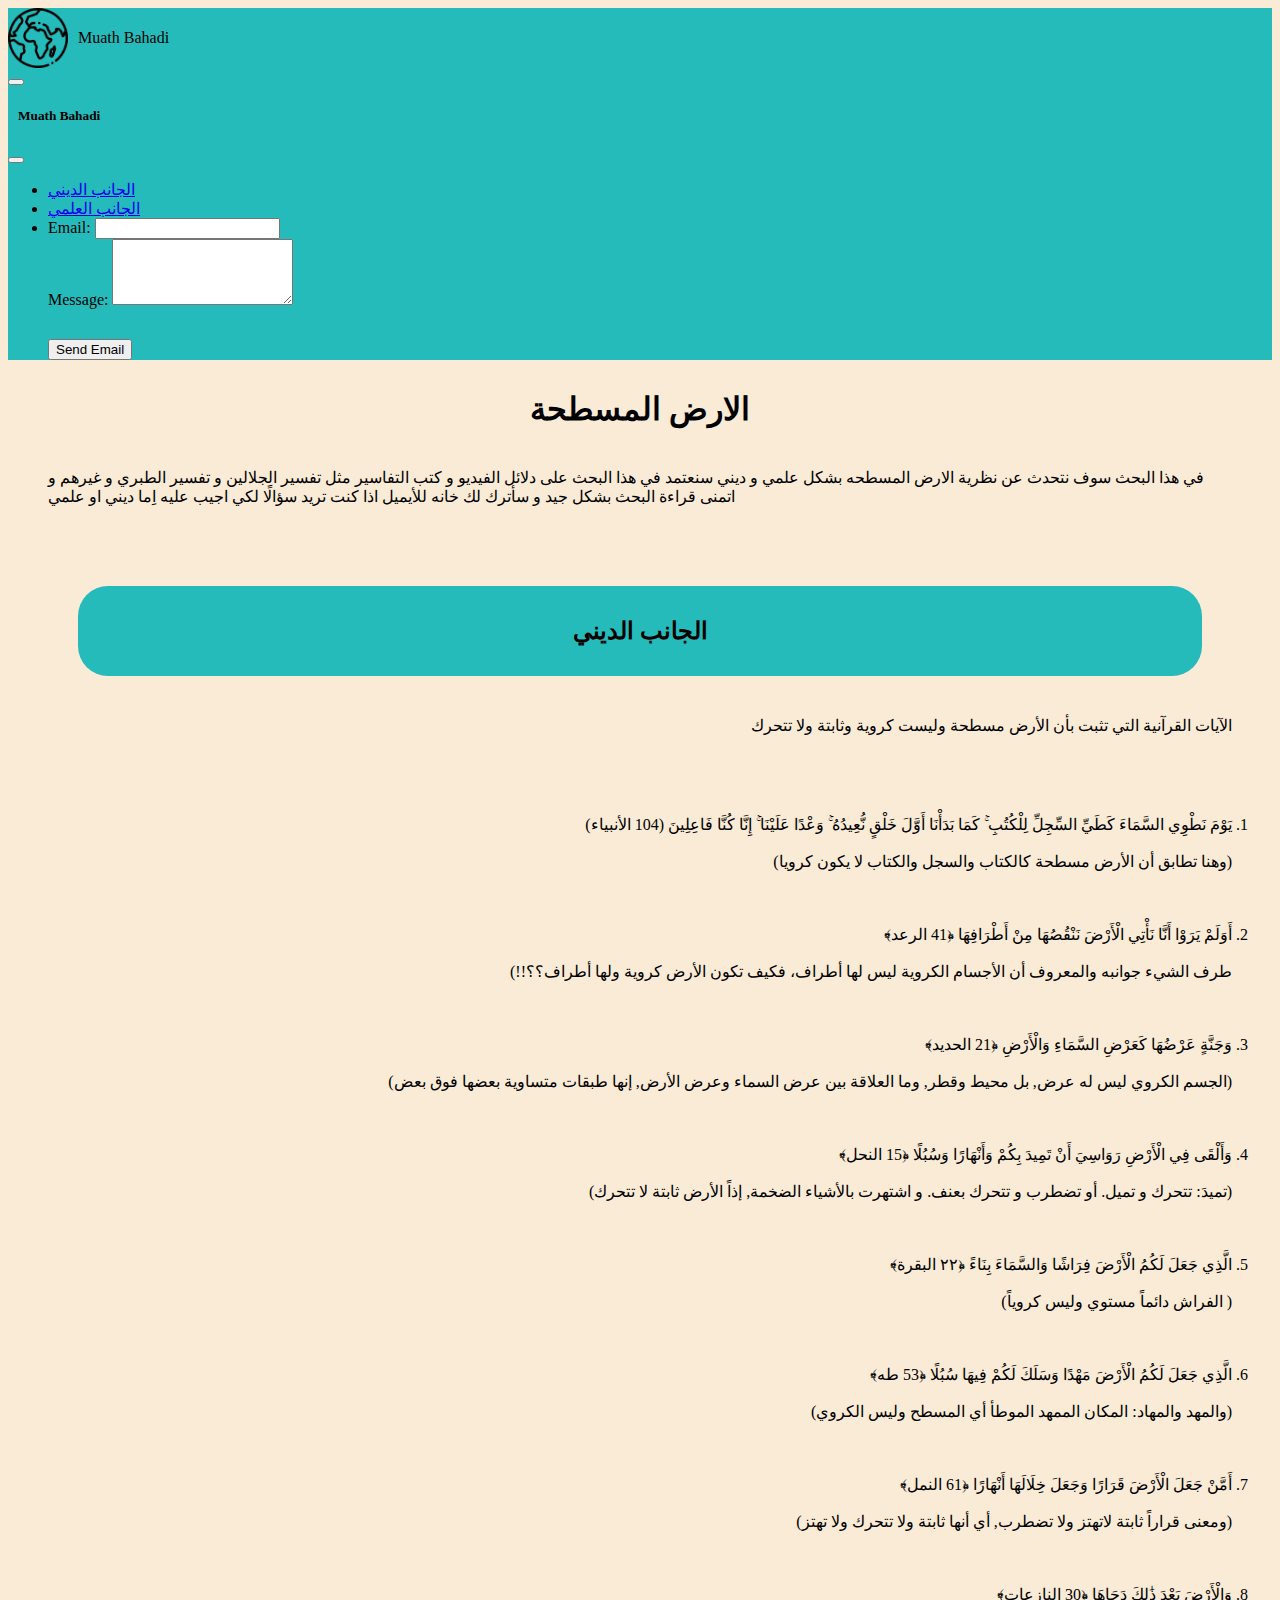
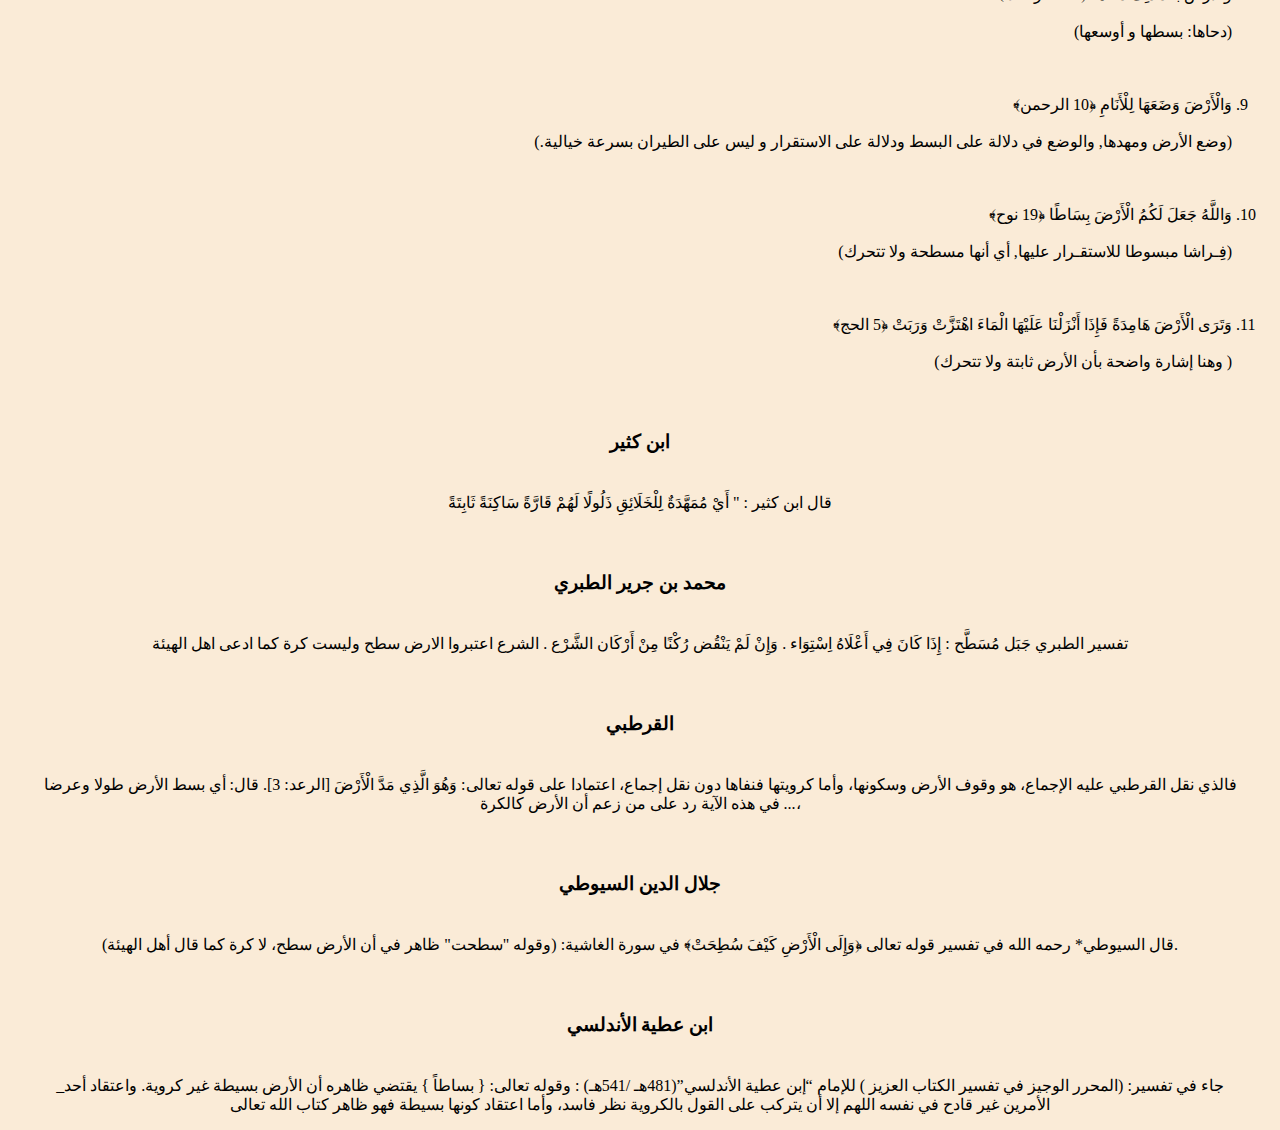
==== index.html @ aadaf766 "Add files via upload" ====
<!DOCTYPE html>
<html lang="en">
<head>
    <meta charset="UTF-8">
    <meta name="viewport" content="width=device-width, initial-scale=1.0">
    <link href="https://cdn.jsdelivr.net/npm/bootstrap@5.3.1/dist/css/bootstrap.min.css" rel="stylesheet" integrity="sha384-4bw+/aepP/YC94hEpVNVgiZdgIC5+VKNBQNGCHeKRQN+PtmoHDEXuppvnDJzQIu9" crossorigin="anonymous">
    <link rel="stylesheet" href="style.css">
    <title>The earth is flat</title>
</head>
<body>
    <section>
        <nav class="navbar">
            <div class="container-fluid">
              <a class="navbar-brand"><div class="container"><img class="img" src="planet-earth.png" alt=""width="60"> <p class="text">Muath Bahadi</p></div></a>
              <button class="navbar-toggler" type="button" data-bs-toggle="offcanvas" data-bs-target="#offcanvasNavbar" aria-controls="offcanvasNavbar" aria-label="Toggle navigation">
                <span class="navbar-toggler-icon"></span>
              </button>
              <div class="offcanvas mn offcanvas-end" tabindex="-1" id="offcanvasNavbar" aria-labelledby="offcanvasNavbarLabel">
                <div class="offcanvas-header">
                  <h5 class="offcanvas-title" id="offcanvasNavbarLabel"><p class="text">Muath Bahadi</p></h5>
                  <button type="button" class="btn-close" data-bs-dismiss="offcanvas" aria-label="Close"></button>
                </div>
                <div class="offcanvas-body">
                  <ul class="navbar-nav justify-content-end flex-grow-1 pe-3">
                    <li class="nav-item">
                      <a class="nav-link active" aria-current="page" href="#">الجانب الديني</a>
                    </li>
                    <li class="nav-item">
                      <a class="nav-link" href="pg2">الجانب العلمي</a>
                    </li>
                    <li class="nav-item dropdown">


                        <form action="mailto:muath23325@gmail.com" method="GET" enctype="text/plain">
                            <div class="form-group">
                                <label for="email">Email:</label>
                                <input type="email" class="form-control" id="email" name="email" required>
                            </div>
                            <div class="form-group">
                                <label for="message">Message:</label>
                                <textarea class="form-control" id="message" name="message" rows="4" required></textarea>
                            </div>
                            <button type="submit" class="btn btn-primary">Send Email</button>
                        </form>
                </div>
              </div>
            </div>
          </nav>
    </section>
    <section>
    <h1 class="top">الارض المسطحة</h1>
</section>
<section>
    <p class="left">في هذا البحث سوف نتحدث عن نظرية الارض المسطحه بشكل علمي و ديني سنعتمد في هذا البحث على دلائل الفيديو و كتب التفاسير مثل تفسير الجلالين و تفسير الطبري و غيرهم و اتمنى قراءة البحث بشكل جيد و سأترك لك خانه للأيميل اذا كنت تريد سؤالًا لكي اجيب عليه اِما ديني او علمي</p>
</section>
<section>
<h2 class="top2">الجانب الديني</h2>
<p class="p">الآيات القرآنية التي تثبت بأن الأرض مسطحة وليست كروية وثابتة ولا تتحرك</p>
<ol class="ol-left">
    <li>
        يَوْمَ نَطْوِي السَّمَاءَ كَطَيِّ السِّجِلِّ لِلْكُتُبِ ۚ كَمَا بَدَأْنَا أَوَّلَ خَلْقٍ نُّعِيدُهُ ۚ وَعْدًا عَلَيْنَا ۚ إِنَّا كُنَّا فَاعِلِينَ (104 الأنبياء)
        <br>
        <br>
        (وهنا تطابق أن الأرض مسطحة كالكتاب والسجل والكتاب لا يكون كرويا)
    </li>
    <br>
    <br>
    <br>
    <li>
        أَوَلَمْ يَرَوْا أَنَّا نَأْتِي الْأَرْضَ نَنْقُصُهَا مِنْ أَطْرَافِهَا ﴿41 الرعد﴾
        <br>
        <br>
        طرف الشيء جوانبه والمعروف أن الأجسام الكروية ليس لها أطراف، فكيف تكون الأرض كروية ولها أطراف؟؟!!)
    </li>
    <br>
    <br>
    <br>
    <li>
        وَجَنَّةٍ عَرْضُهَا كَعَرْضِ السَّمَاءِ وَالْأَرْضِ ﴿21 الحديد﴾
        <br>
        <br>
        (الجسم الكروي ليس له عرض, بل محيط وقطر, وما العلاقة بين عرض السماء وعرض الأرض, إنها طبقات متساوية بعضها فوق بعض)
    </li> 
    <br>
    <br>
    <br>
     <li>
     وَأَلْقَى فِي الْأَرْضِ رَوَاسِيَ أَنْ تَمِيدَ بِكُمْ وَأَنْهَارًا وَسُبُلًا ﴿15 النحل﴾
        <br>
        <br>
        (تميدَ: تتحرك و تميل. أو تضطرب و تتحرك بعنف. و اشتهرت بالأشياء الضخمة, إذاً الأرض ثابتة لا تتحرك)
    </li>  
    <br>
    <br>
    <br>
    <li>
        الَّذِي جَعَلَ لَكُمُ الْأَرْضَ فِرَاشًا وَالسَّمَاءَ بِنَاءً ﴿٢٢ البقرة﴾
        <br>
        <br>
        ( الفراش دائماً مستوي وليس كروياً)
    </li> 
    <br>
    <br>
    <br>
    <li>
        الَّذِي جَعَلَ لَكُمُ الْأَرْضَ مَهْدًا وَسَلَكَ لَكُمْ فِيهَا سُبُلًا ﴿53 طه﴾
        <br>
        <br>
        (والمهد والمهاد: المكان الممهد الموطأ أي المسطح وليس الكروي)
    </li>  
    <br>
    <br>
    <br>
    <li>
        أَمَّنْ جَعَلَ الْأَرْضَ قَرَارًا وَجَعَلَ خِلَالَهَا أَنْهَارًا ﴿61 النمل﴾ 
        <br>
        <br>
        (ومعنى قراراً ثابتة لاتهتز ولا تضطرب, أي أنها ثابتة ولا تتحرك ولا تهتز)
    </li> 
    <br>
    <br>
    <br>
    <li>
        وَالْأَرْضَ بَعْدَ ذَٰلِكَ دَحَاهَا ﴿30 النازعات﴾
        <br>
        <br>
        (دحاها: بسطها و أوسعها)
    </li>
    <br>
    <br>
    <br>
    <li>
        وَالْأَرْضَ وَضَعَهَا لِلْأَنَامِ ﴿10 الرحمن﴾
        <br>
        <br>
        (وضع الأرض ومهدها, والوضع في دلالة على البسط ودلالة على الاستقرار و ليس على الطيران بسرعة خيالية.)
    </li>
    <br>
    <br>
    <br>
    <li>
        وَاللَّهُ جَعَلَ لَكُمُ الْأَرْضَ بِسَاطًا ﴿19 نوح﴾
        <br>
        <br>
        (فِـراشا مبسوطا للاستقـرار عليها, أي أنها مسطحة ولا تتحرك)

    </li>
    <br>
    <br>
    <br>
    <li>
        وَتَرَى الْأَرْضَ هَامِدَةً فَإِذَا أَنْزَلْنَا عَلَيْهَا الْمَاءَ اهْتَزَّتْ وَرَبَتْ ﴿5 الحج﴾ 
        <br>
        <br>
        ( وهنا إشارة واضحة بأن الأرض ثابتة ولا تتحرك)

    </li>
</ol>
</section>
<section>
<h3 class="top3">ابن كثير</h3>
 <p class="p1">قال ابن كثير : " أَيْ مُمَهَّدَةٌ لِلْخَلَائِقِ ذَلُولًا لَهُمْ قَارَّةً سَاكِنَةً ثَابِتَةً</p>


 <h3 class="top3">محمد بن جرير الطبري</h3>
 <p class="p1">تفسير الطبري جَبَل مُسَطَّح : إِذَا كَانَ فِي أَعْلَاهُ اِسْتِوَاء . وَإِنْ لَمْ يَنْقُض رُكْنًا مِنْ أَرْكَان الشَّرْع . الشرع اعتبروا الارض سطح وليست كرة كما ادعى اهل الهيئة </p>

 <h3 class="top3">القرطبي</h3>
 <p class="p1">فالذي نقل القرطبي عليه الإجماع، هو وقوف الأرض وسكونها، وأما كرويتها فنفاها دون نقل إجماع، اعتمادا على قوله تعالى: وَهُوَ الَّذِي مَدَّ الْأَرْضَ [الرعد: 3]. قال: أي بسط الأرض طولا وعرضا ... في هذه الآية رد على من زعم أن الأرض كالكرة،</p>

 <h3 class="top3">جلال الدين السيوطي</h3>
 <p class="p1">قال السيوطي* رحمه الله في تفسير قوله تعالى ﴿وَإِلَى الْأَرْضِ كَيْفَ سُطِحَتْ﴾ في سورة الغاشية: (وقوله "سطحت" ظاهر في أن الأرض سطح، لا كرة كما قال أهل الهيئة).</p>

 <h3 class="top3">ابن عطية الأندلسي</h3>
 <p class="p1">_️جاء في تفسير: (المحرر الوجيز في تفسير الكتاب العزيز ) للإمام️ “إبن عطية الأندلسي”(481هـ /541هـ) : وقوله تعالى: { بساطاً } يقتضي ظاهره أن الأرض بسيطة غير كروية. واعتقاد أحد الأمرين غير قادح في نفسه اللهم إلا أن يتركب على القول بالكروية نظر فاسد، وأما اعتقاد كونها بسيطة فهو ظاهر كتاب الله تعالى</p>
</section>
<section>
    <script src="mn.js"></script>
    <script src="https://cdn.jsdelivr.net/npm/bootstrap@5.3.1/dist/js/bootstrap.bundle.min.js" integrity="sha384-HwwvtgBNo3bZJJLYd8oVXjrBZt8cqVSpeBNS5n7C8IVInixGAoxmnlMuBnhbgrkm" crossorigin="anonymous"></script>
</section>
</body>
</html>
---- style.css ----
body{
  background-color: antiquewhite;
}

.top{
    display: flex;
    justify-content: center;
    margin-top: 30px;
}
.left{
    display: flex;
    justify-content: end;
    margin-right: 40px;
    margin-top: 40px;
    margin-left: 40px;
    margin-bottom: 80px;
}

.top2{
    display: flex;
    justify-content: center;
    align-items: center;
    margin-top: 30px;
    margin-left: 70px;
    margin-right: 70px;
    background-color: rgb(38, 187, 187);
    border-radius: 30px;
    height: 10vh;
}

.top3{
    display: flex;
    justify-content: center;
    margin-top: 60px;
}

.p{
    display: flex;
    justify-content: end;
    margin-right: 40px;
    margin-top: 40px;
    margin-left: 40px;
    margin-bottom: 80px;
}
.ol-left{
    direction: rtl;
}
.navbar{
    background-color: rgb(38, 187, 187);
}
.container {
    display: flex;
    align-items: center;
  }
  
  .img {
    transition: transform 0.3s ease;
  }
  
  .text {
    margin-left: 10px;
    transition: transform 0.3s ease;
  }
  
  .container:hover .img {
    transform: rotate(180deg);
  }
  
  .container:hover .text {
    transform: translateX(20px); /* Adjust the value as needed */
  }
  
  .btn{
    display: flex;
    justify-content: center;
    margin-top: 30px;
  }


  .mn{
    background-color: rgb(38, 187, 187);
  }

.p1{
  margin-left: 30px;
  margin-right:30px ;
  margin-top: 40px;
  text-align: center;
}
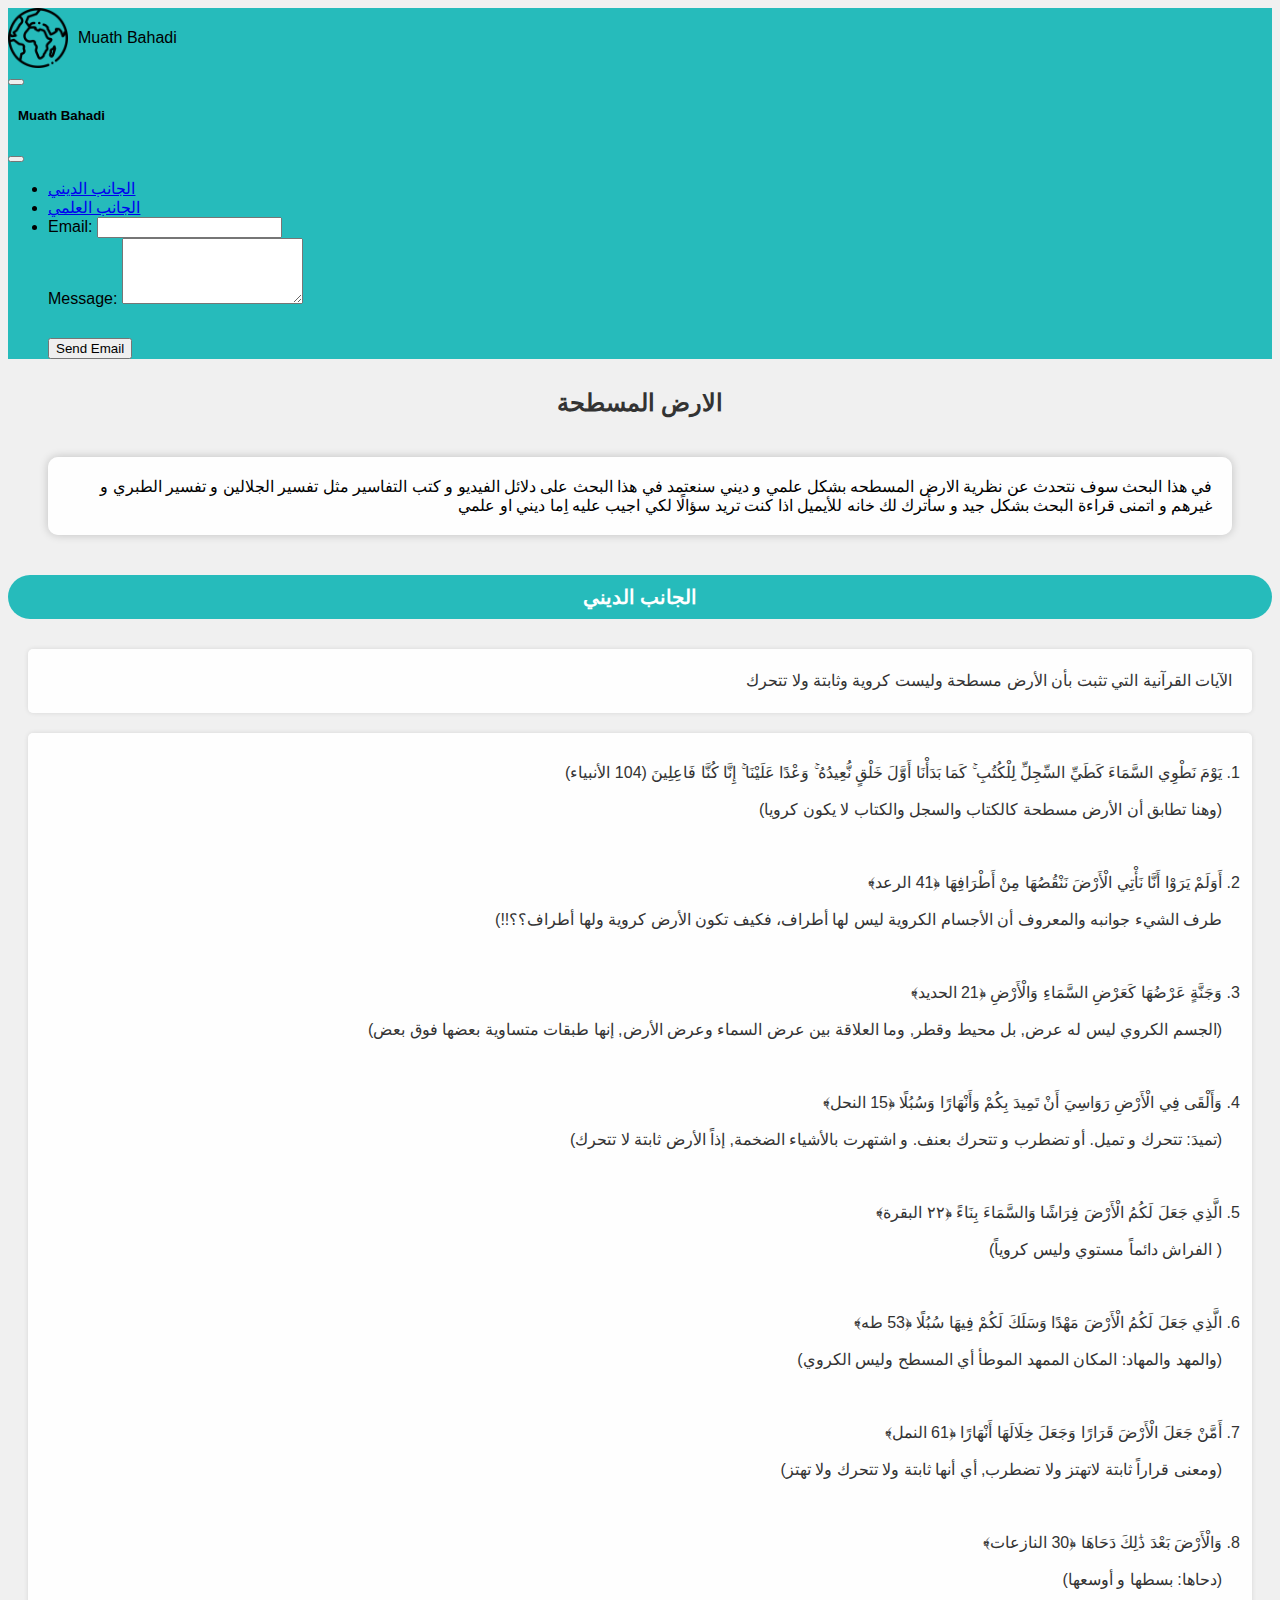
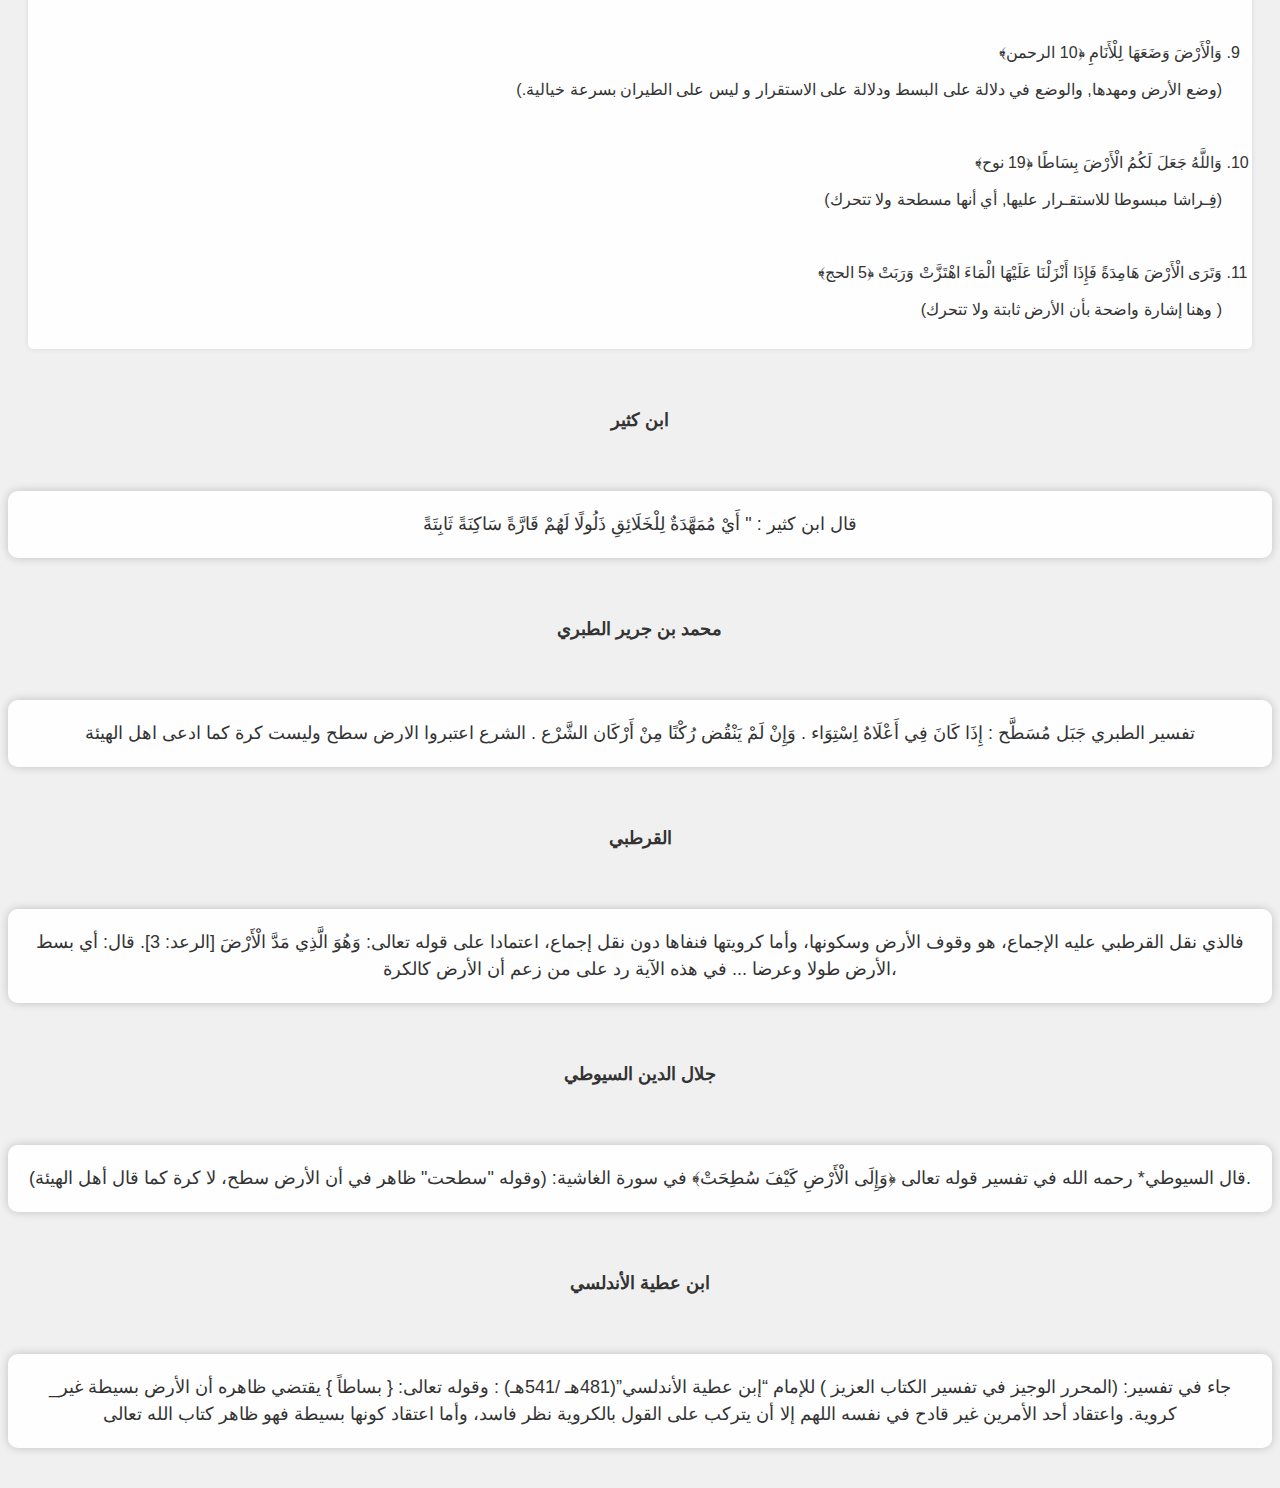
==== commit 64b8ccea: "Add files via upload" ====
--- a/index.html
+++ b/index.html
@@ -23,10 +23,10 @@
                 <div class="offcanvas-body">
                   <ul class="navbar-nav justify-content-end flex-grow-1 pe-3">
                     <li class="nav-item">
-                      <a class="nav-link active" aria-current="page" href="#">الجانب الديني</a>
+                      <a class="nav-link active" aria-current="page" href="index.html">الجانب الديني</a>
                     </li>
                     <li class="nav-item">
-                      <a class="nav-link" href="pg2">الجانب العلمي</a>
+                      <a class="nav-link" href="index2.html">الجانب العلمي</a>
                     </li>
                     <li class="nav-item dropdown">
 
--- a/style.css
+++ b/style.css
@@ -1,90 +1,154 @@
-body{
-  background-color: antiquewhite;
+body {
+  background-color: #f0f0f0;
+  font-family: Arial, sans-serif;
 }
 
-.top{
-    display: flex;
-    justify-content: center;
-    margin-top: 30px;
-}
-.left{
-    display: flex;
-    justify-content: end;
-    margin-right: 40px;
-    margin-top: 40px;
-    margin-left: 40px;
-    margin-bottom: 80px;
+/* Header styles */
+.top {
+  text-align: center;
+  margin-top: 30px;
+  font-size: 24px;
+  color: #333;
 }
 
-.top2{
-    display: flex;
-    justify-content: center;
-    align-items: center;
-    margin-top: 30px;
-    margin-left: 70px;
-    margin-right: 70px;
-    background-color: rgb(38, 187, 187);
-    border-radius: 30px;
-    height: 10vh;
+/* Main content styles */
+.left {
+  text-align: right;
+  margin: 40px;
+  padding: 20px;
+  background-color: rgba(255, 255, 255, 0.9);
+  box-shadow: 0px 0px 10px rgba(0, 0, 0, 0.2);
+  border-radius: 10px;
 }
 
-.top3{
-    display: flex;
-    justify-content: center;
-    margin-top: 60px;
+/* Section headings */
+.top2 {
+  text-align: center;
+  margin: 30px auto;
+  padding: 10px 30px;
+  background-color: #26bbbb;
+  color: #fff;
+  border-radius: 30px;
+  font-size: 20px;
 }
 
-.p{
-    display: flex;
-    justify-content: end;
-    margin-right: 40px;
-    margin-top: 40px;
-    margin-left: 40px;
-    margin-bottom: 80px;
+.top3 {
+  text-align: center;
+  margin: 60px auto;
+  font-size: 18px;
+  color: #333;
 }
-.ol-left{
-    direction: rtl;
+
+/* Paragraph text */
+.p {
+  text-align: right;
+  margin: 20px;
+  padding: 20px;
+  background-color: rgba(255, 255, 255, 0.9);
+  box-shadow: 0px 0px 5px rgba(0, 0, 0, 0.1);
+  border-radius: 5px;
+  line-height: 1.5;
+  font-size: 16px;
+  color: #333;
 }
-.navbar{
-    background-color: rgb(38, 187, 187);
+
+/* Ordered list styles */
+.ol-left {
+ 
+  direction: rtl;
+  margin: 20px;
+  padding: 30px;
+  background-color: rgba(255, 255, 255, 0.9);
+  box-shadow: 0px 0px 5px rgba(0, 0, 0, 0.1);
+  border-radius: 5px;
+  font-size: 16px;
+  color: #333;
 }
+
+/* Navbar styles */
+.navbar {
+  background-color: #26bbbb;
+}
+
 .container {
-    display: flex;
-    align-items: center;
+  display: flex;
+  align-items: center;
+}
+
+.img {
+  transition: transform 0.3s ease;
+}
+
+.text {
+  margin-left: 10px;
+  transition: transform 0.3s ease;
+}
+
+.container:hover .img {
+  transform: rotate(180deg);
+}
+
+.container:hover .text {
+  transform: translateX(20px);
+}
+
+/* Button styles */
+.btn {
+  text-align: center;
+  margin-top: 30px;
+}
+
+/* Offcanvas menu styles */
+.mn {
+  background-color: #26bbbb;
+}
+
+/* Additional paragraph styles */
+.p1 {
+  text-align: center;
+  margin: 40px auto;
+  padding: 20px;
+  background-color: rgba(255, 255, 255, 0.9);
+  box-shadow: 0px 0px 10px rgba(0, 0, 0, 0.2);
+  border-radius: 10px;
+  line-height: 1.5;
+  font-size: 18px;
+  color: #333;
+}
+
+/* Additional image styles */
+.img-left {
+  margin-left: 20px;
+}
+
+.img-right {
+  margin-left: 20px;
+}
+
+.img-center {
+  display: flex;
+  justify-content: center;
+  align-items: center;
+}
+
+/* Responsive styles for smaller screens */
+@media screen and (max-width: 767px) and (min-width: 320px) {
+  .img1 {
+    width: 100%;
   }
   
-  .img {
-    transition: transform 0.3s ease;
+  .p5 {
+    margin-top: 40px;
   }
-  
-  .text {
-    margin-left: 10px;
-    transition: transform 0.3s ease;
-  }
-  
-  .container:hover .img {
-    transform: rotate(180deg);
-  }
-  
-  .container:hover .text {
-    transform: translateX(20px); /* Adjust the value as needed */
-  }
-  
-  .btn{
-    display: flex;
-    justify-content: center;
-    margin-top: 30px;
+}
+
+/* Responsive styles for tablets */
+@media screen and (max-width: 1023px) and (min-width: 768px) {
+  .img1 {
+    width: 100%;
   }
 
-
-  .mn{
-    background-color: rgb(38, 187, 187);
+  .p5 {
+    margin-top: 40px;
   }
-
-.p1{
-  margin-left: 30px;
-  margin-right:30px ;
-  margin-top: 40px;
-  text-align: center;
 }
-  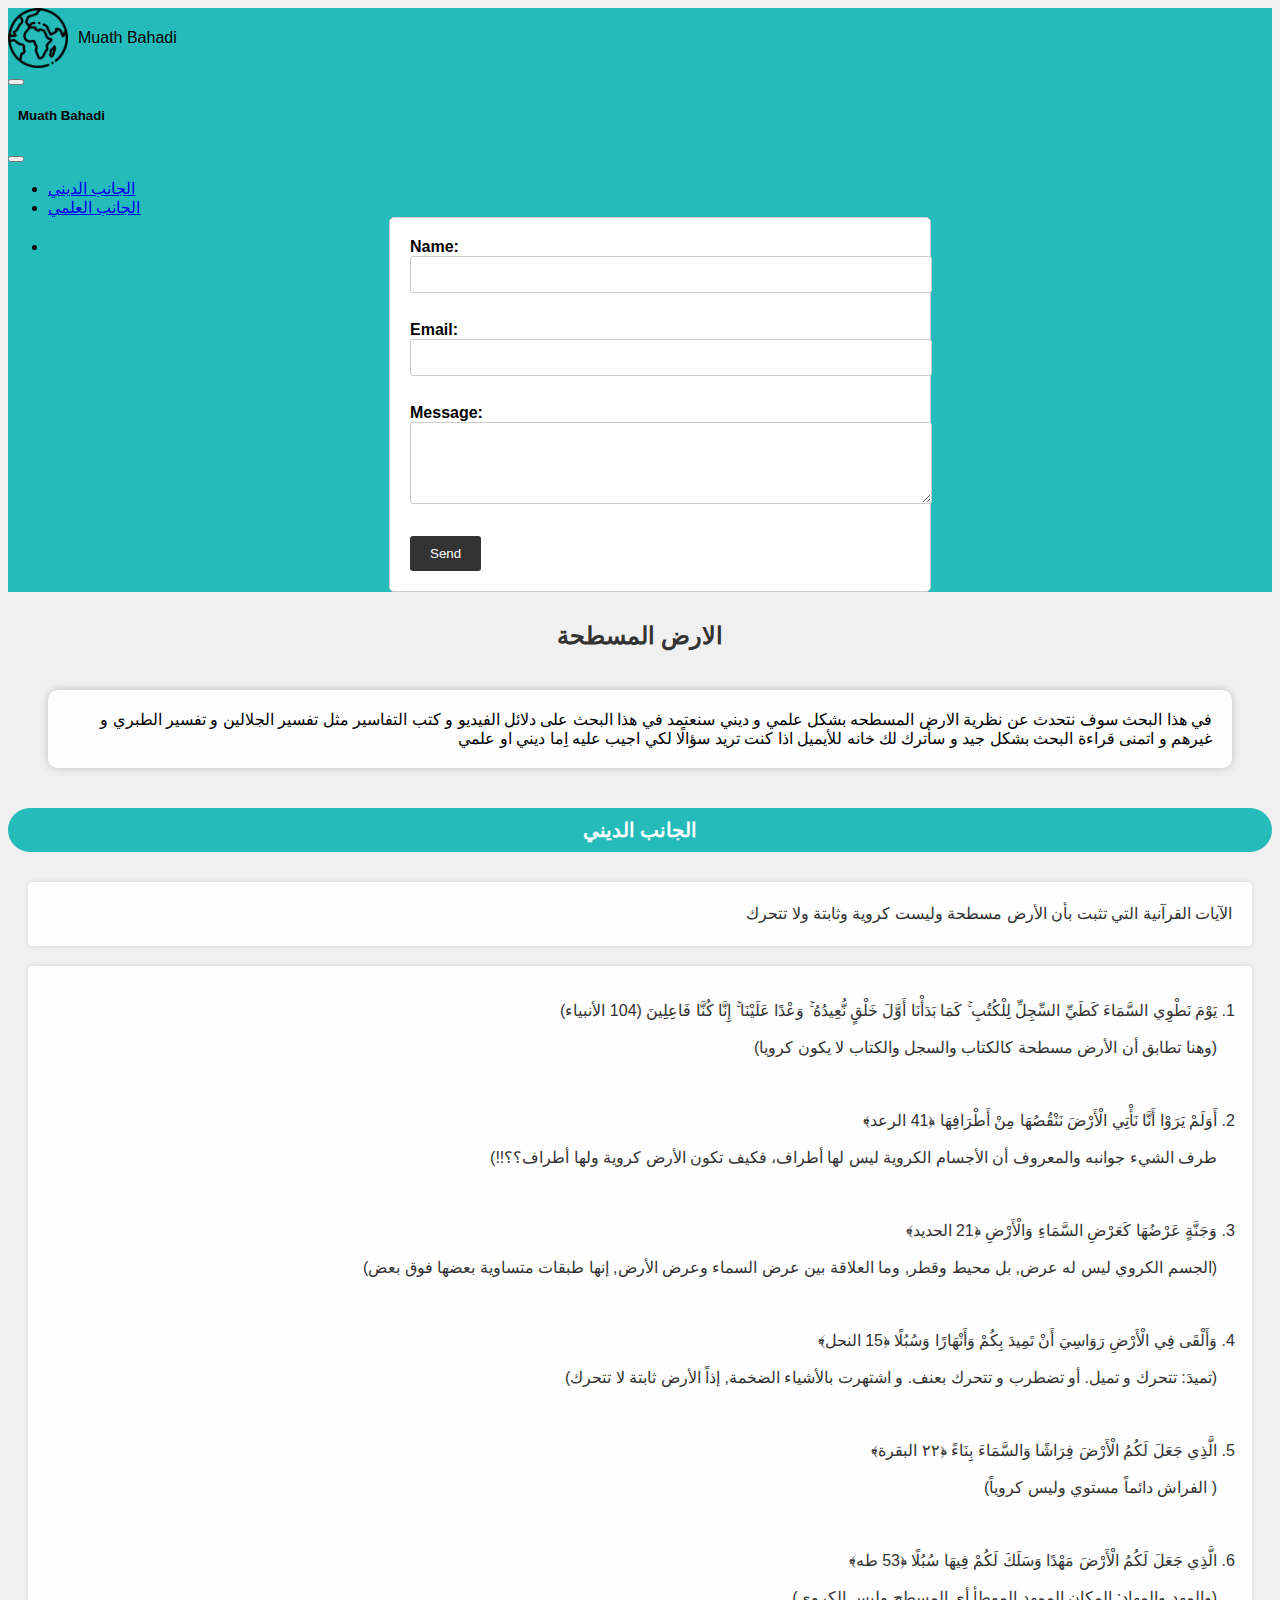
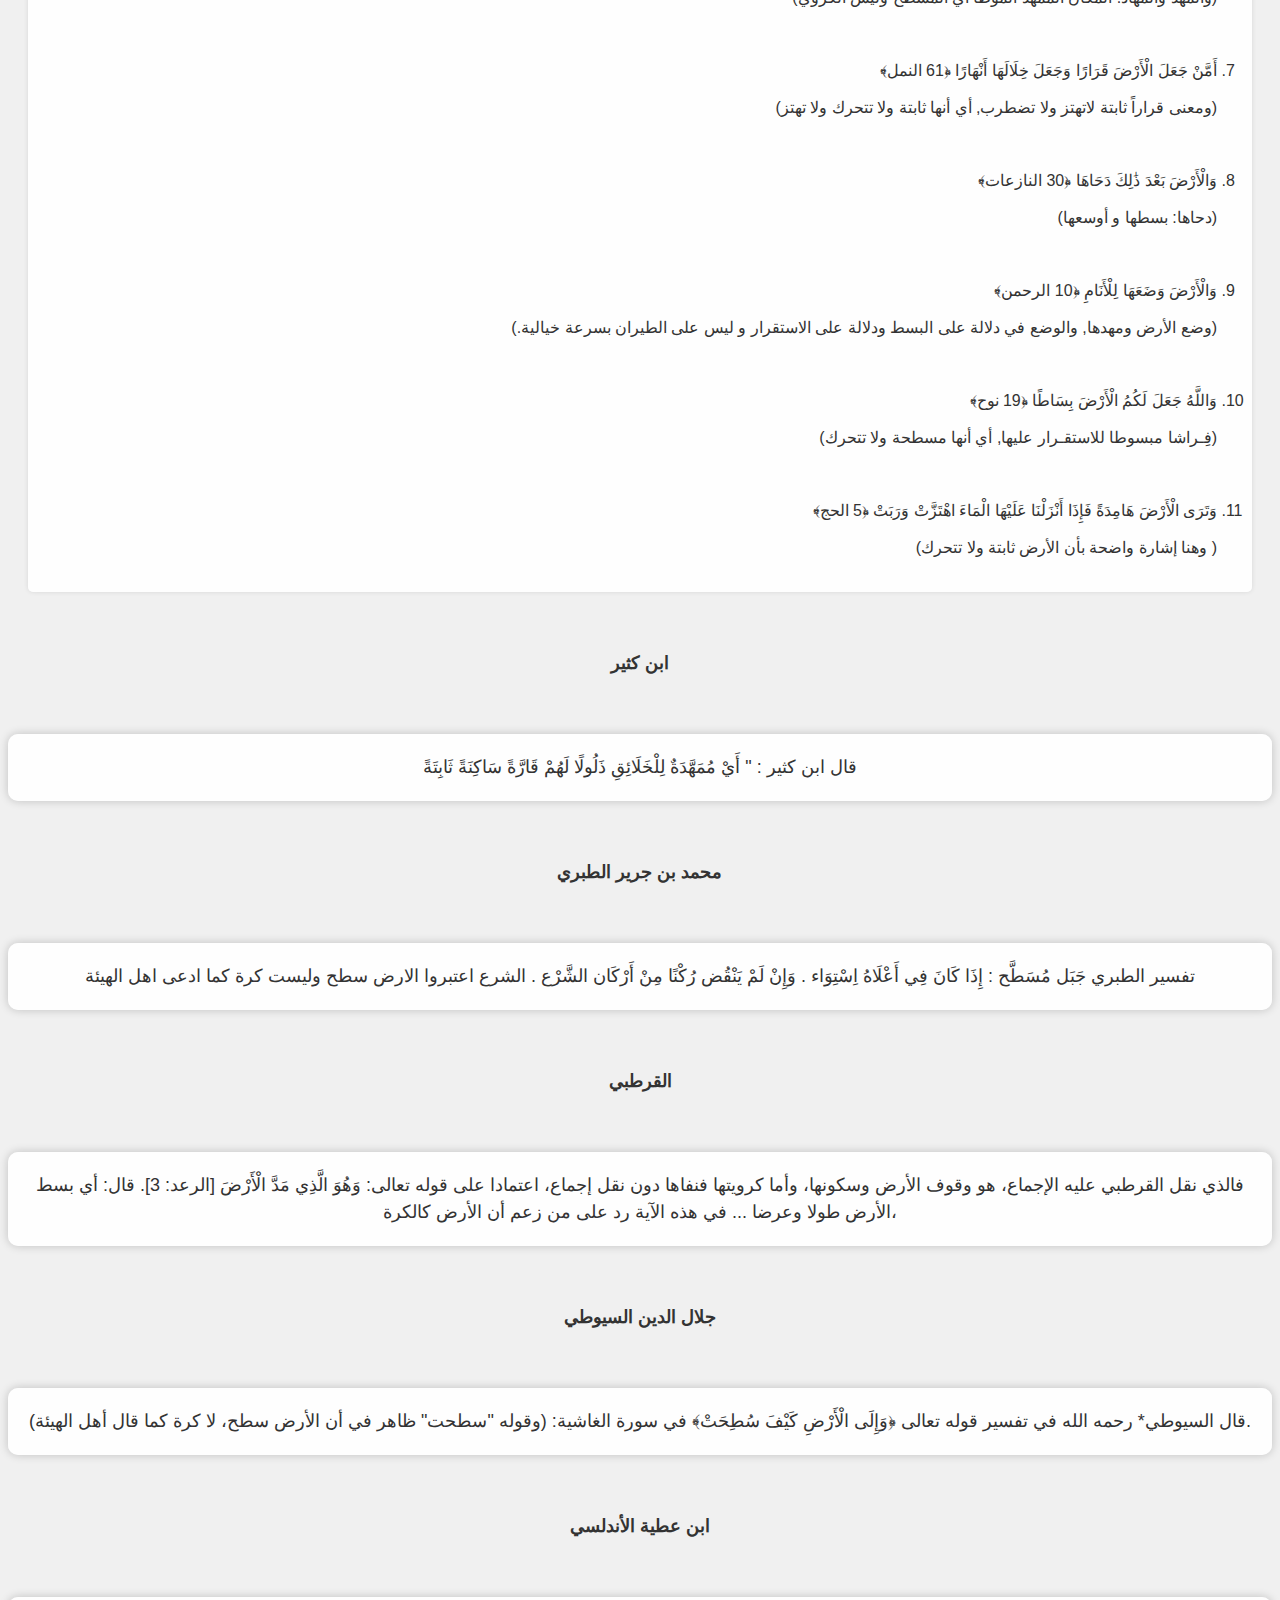
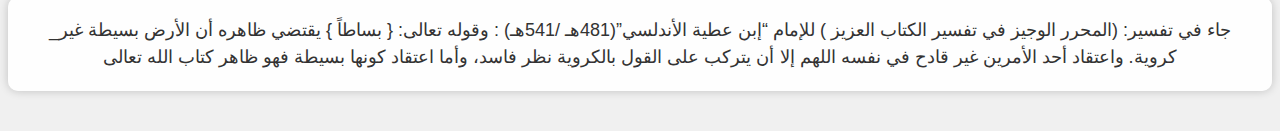
==== commit db031a97: "Add files via upload" ====
--- a/index.html
+++ b/index.html
@@ -30,17 +30,17 @@
                     </li>
                     <li class="nav-item dropdown">
 
-
-                        <form action="mailto:muath23325@gmail.com" method="GET" enctype="text/plain">
-                            <div class="form-group">
-                                <label for="email">Email:</label>
-                                <input type="email" class="form-control" id="email" name="email" required>
-                            </div>
-                            <div class="form-group">
-                                <label for="message">Message:</label>
-                                <textarea class="form-control" id="message" name="message" rows="4" required></textarea>
-                            </div>
-                            <button type="submit" class="btn btn-primary">Send Email</button>
+                        <form action="https://formspree.io/f/xwkdbjav"" method="post">
+                            <label for="name">Name:</label><br>
+                            <input type="text" id="name" name="name" required><br><br>
+                        
+                            <label for="email">Email:</label><br>
+                            <input type="email" id="email" name="email" required><br><br>
+                        
+                            <label for="message">Message:</label><br>
+                            <textarea id="message" name="message" rows="4" cols="50" required></textarea><br><br>
+                        
+                            <input type="submit" value="Send">
                         </form>
                 </div>
               </div>
--- a/style.css
+++ b/style.css
@@ -57,7 +57,7 @@
  
   direction: rtl;
   margin: 20px;
-  padding: 30px;
+  padding: 35px;
   background-color: rgba(255, 255, 255, 0.9);
   box-shadow: 0px 0px 5px rgba(0, 0, 0, 0.1);
   border-radius: 5px;
@@ -152,3 +152,47 @@
     margin-top: 40px;
   }
 }
+
+
+
+
+
+form {
+  background-color: #fff;
+  max-width: 500px;
+  margin: 0 auto;
+  padding: 20px;
+  border: 1px solid #ccc;
+  border-radius: 5px;
+}
+
+label {
+  font-weight: bold;
+}
+
+input[type="text"],
+input[type="email"],
+textarea {
+  width: 100%;
+  padding: 10px;
+  margin-bottom: 10px;
+  border: 1px solid #ccc;
+  border-radius: 3px;
+}
+
+textarea {
+  resize: vertical;
+}
+
+input[type="submit"] {
+  background-color: #333;
+  color: #fff;
+  padding: 10px 20px;
+  border: none;
+  border-radius: 3px;
+  cursor: pointer;
+}
+
+input[type="submit"]:hover {
+  background-color: #555;
+}
